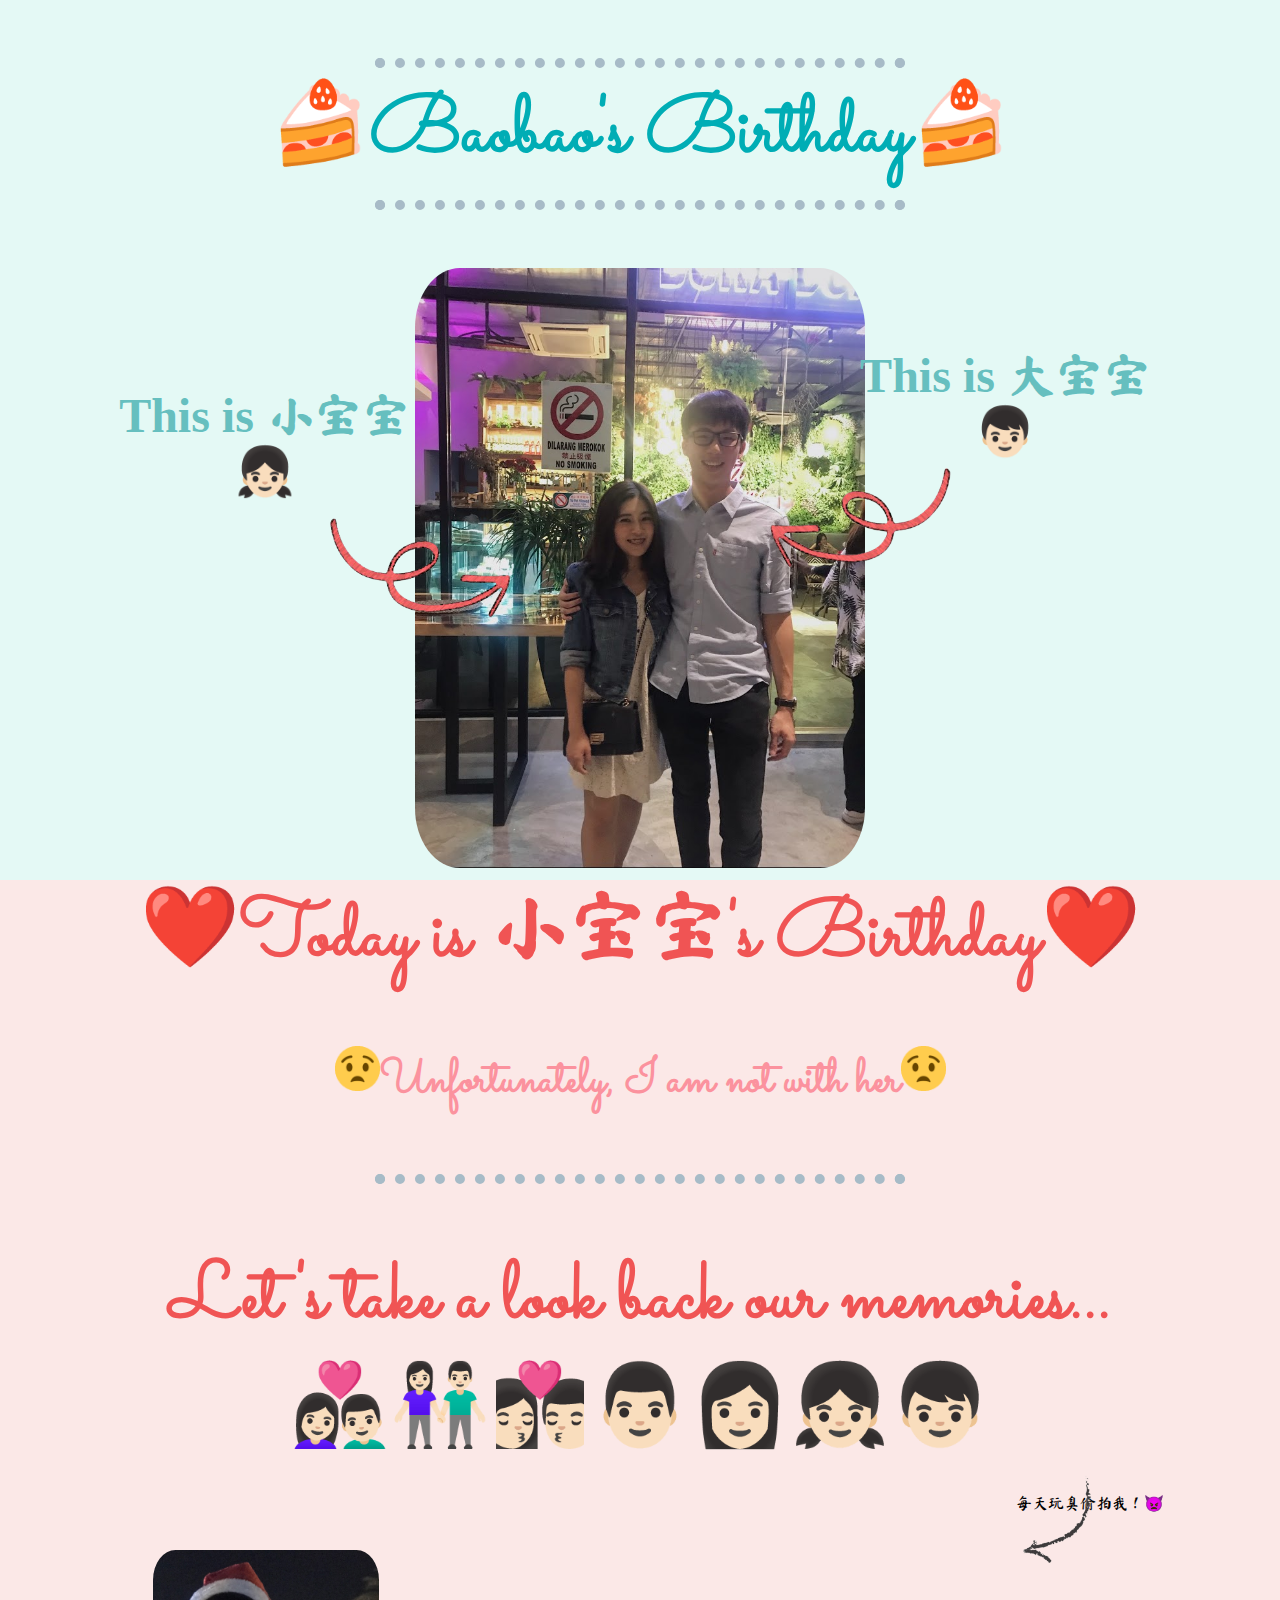
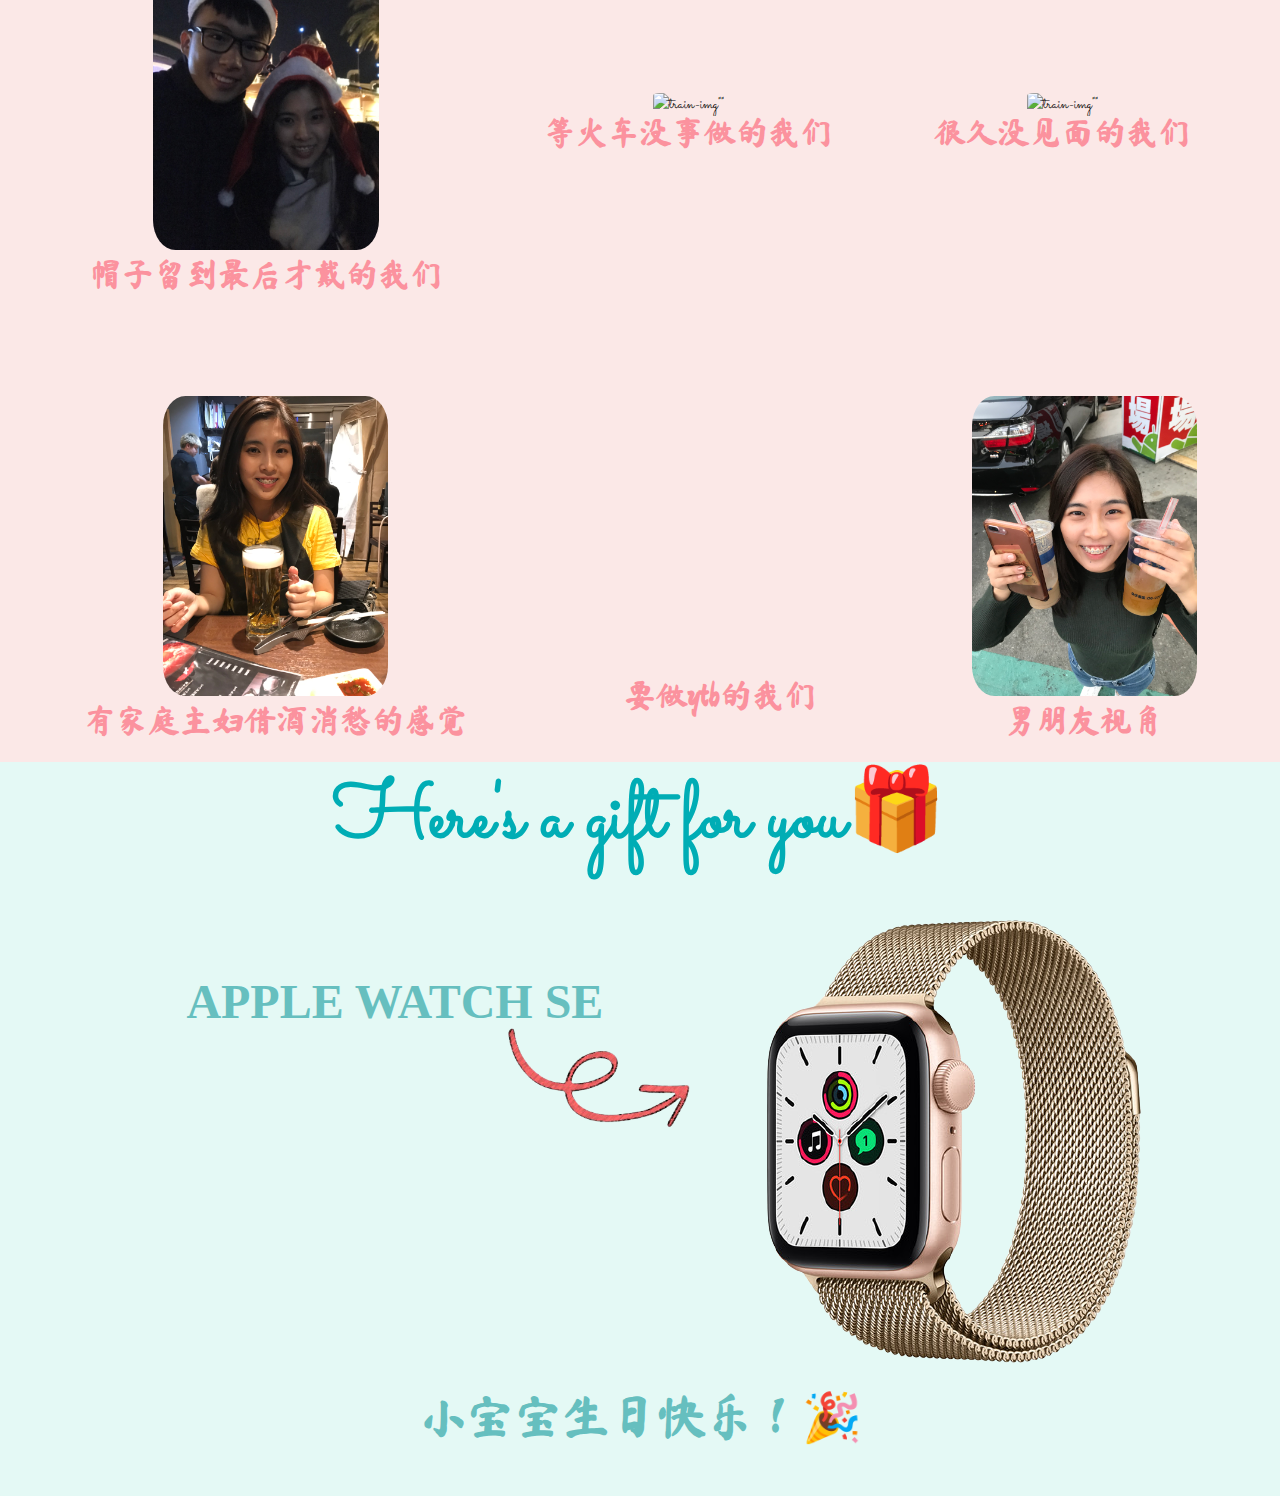
==== index.html @ 959c5164 "Update index.html" ====
<!DOCTYPE html>
<html lang="en" dir="ltr">
  <head>
    <meta charset="utf-8">
    <title>ZQ Birthday Present</title>
    <link rel="stylesheet" href="style.css">
    <link rel="icon" href="favicon.ico">
    <link href="https://fonts.googleapis.com/css2?family=Merriweather&family=Montserrat&family=Sacramento" rel="stylesheet">
    <link href="C:\Users\BRYAN LAY\OneDrive - Nanyang Technological University\Web Development\ZQ Brthday\FREESCPT.TTF" rel="stylesheet" type="text/css" />
    <link rel="stylesheet" href="C:\Users\BRYAN LAY\OneDrive - Nanyang Technological University\Web Development\ZQ Brthday\Butterfly and love pattern Chinese Font-Simplified Chinese Fonts.ttf">
    <link href="https://fonts.googleapis.com/css2?family=Ma+Shan+Zheng&display=swap" rel="stylesheet">
  </head>
  <body>
    <div class="div1">
      <hr class="line-break">
      <h1 class="dblue"><strong>🍰Baobao's Birthday🍰</strong></h1>
      <hr class="line-break">
      <div class="introduction blue">
        <p class="my-gf txt1 blue">This is <span class="chinese">小宝宝</span>👧🏻</p>
        <img class="arrow" src="arrow.jpg" alt="arrow">
        <img class="photo-together" src="photo-together.jpg" alt="photo-together.jpg">
        <img class="inverted-arrow" src="inverted-arrow.jpg" alt="inverted-arrow.jpg">
        <p class="me txt1 blue">This is <span class="chinese">大宝宝</span>👦🏻</p>
      </div>
    </div>
    <div class="div2">
      <h1 class="red">❤️Today is <span class="chinese">小宝宝</span>'s Birthday❤️</h1>
      <h2 class="unfortunate-txt pink"><img class="sad-emoji" src="sad-emoji.gif" alt="sad-emoji.jpg">Unfortunately, I am not with her<img class="sad-emoji" src="sad-emoji.gif" alt="sad-emoji.jpg"></h2>
      <hr class="line-break">
      <h1 class="memory-txt red">Let's take a look back our memories...</h1>
      <h1>👩🏻‍❤️‍👨🏻👫🏻👩🏻‍❤️‍💋‍👨🏻👨🏻‍👩🏻‍👧🏻‍👦🏻</h1>
      <p style="padding-top: 50px;" class="toupai-txt chinese">每天玩臭偷拍我！👿</p>
      <table><tbody><tr>
        <td>
        <img class="table-img" src="hat.jpg" alt=hat-img"">
        <p class="table-txt chinese">帽子留到最后才戴的我们</p>
        </td>
        <td>
          <img class="table-img" src="train.JPG" alt=train-img"">
          <p class="table-txt chinese">等火车没事做的我们</p>
        </td>
        <td>
          <img class="table-img" src="screenshot.jpg" alt=train-img"">
          <p class="table-txt chinese">很久没见面的我们</p>
        </td>
      </tr></tbody></table>
      <p style="padding:50px;"></p>
      <table><tbody><tr>
        <td>
        <img class="table-img" src="zq.jpg" alt=hat-img"">
        <p class="table-txt chinese">有家庭主妇借酒消愁的感觉</p>
        </td>
        <td>
        <video class="ytb-mp4" height="250"  src="ytb.mp4" autoplay muted></video>
        <p class="table-txt chinese">要做ytb的我们</p>
        </td>
        <td>
          <img class="table-img" src="bfview.jpg" alt=train-img"">
          <p class="table-txt chinese">男朋友视角</p>
        </td>
      </tr></tbody></table>
      <img class="arrow2" src="arrow2.jpg" alt="arrow2-img">
    </div>
    <div class="div3">
      <h1 class="dblue">Here's a gift for you🎁</h1>
      <p class="apple-watch-txt">APPLE WATCH SE</p>
      <img class="arrow3" src="arrow.jpg" alt="arrow">
      <img src="apple-watch2.jpg" alt="apple-watch-img">
      <br>
      <p class="wish chinese">小宝宝生日快乐！🎉</p>
    </div>
  </body>
</html>
---- style.css ----
body{
  margin: 0;
  text-align: center;
  font-family: 'Sacramento', cursive;
}

h1{
  margin: 0;
  font-size: 5rem;
}

h2{
  margin: 0;
  font-size: 3rem;
}

p{
  margin: 0;
  font-family: 'Freestyle Script', cursive;
}

table{
  margin: 0 auto;
}

td{
  padding-right: 50px;
  padding-left: 50px;
}

.blue{
  color: #66BFBF;
}

.dblue{
  color: #00adb5;
}

.pink{
  color: #fb929e;
}

.red{
  color: #f05454;
}

.txt1{
  display: inline-block;
  color: #66BFBF;
  font-weight: bold;
  width: 300px;
  font-size: 3rem;
  font-family: 'Freestyle Script', cursive;
}

.line-break{
  border: dotted;
  border-color: #a7bbc7;
  border-width: 10px;
  border-top: 0;
  width: 510px;
}

.introduction{
  margin-top: 50px;
  display: inline-block;
  text-align: center;
}

.my-gf{
  position: relative;
  left: 90px;
  bottom: 380px;
}

.arrow{
  position: relative;
  height: 100px;
  z-index: 10;
  margin-right: -100px;
  margin-bottom: 250px;
}

.photo-together{
  position: relative;
  border-radius: 10%;
  height: 600px;
}

.inverted-arrow{
  height: 100px;
  position: relative;
  margin-left: -100px;
  margin-bottom: 300px;
}

.me{
  position: relative;
  right: 100px;
  bottom: 420px;
}

.div1{
  background-color: #e4f9f5;
  padding-top: 50px;
  position: relative;
}

.div2{
  background-color: #fbe8e7;
}

.div3{
  background-color: #e4f9f5;
}

.unfortunate-txt{
  padding-top: 50px;
  padding-bottom: 50px;
}

.sad-emoji{
  width: 45px;
}

.memory-txt{
  padding-top: 50px;
}

.toupai-txt{
  display: inline-block;
  position: relative;
  left: 450px;
  bottom: 30px;
}

.arrow2{
  position: relative;
  bottom: 880px;
  left: 420px;
  height: 110px;
  margin-bottom: -100px;
}

.ytb-mp4{
  border-radius: 13%;
}

.table-img{
  height: 300px;
  border-radius: 10%;
}

.table-txt{
  margin: 0;
  color: #fb929e;
  font-weight: bold;
  font-size: 2rem;
}

.apple-watch-txt{
  position: relative;
  display: inline-block;
  color: #66BFBF;
  font-weight: bold;
  font-size: 3rem;
  left: 100px;
  bottom: 360px;
}

.arrow3{
  position: relative;
  height: 100px;
  z-index: 10;
  margin-bottom: 250px;
}

.wish{
  margin: 0;
  display: inline-block;
  color: #66BFBF;
  font-weight: bold;
  font-size: 3rem;
  padding-bottom: 50px;
}

  .chinese{
    font-family: 'Butterfly and love pattern Chinese Font-Simplified Chinese Fonts', 'Ma Shan Zheng';
  }
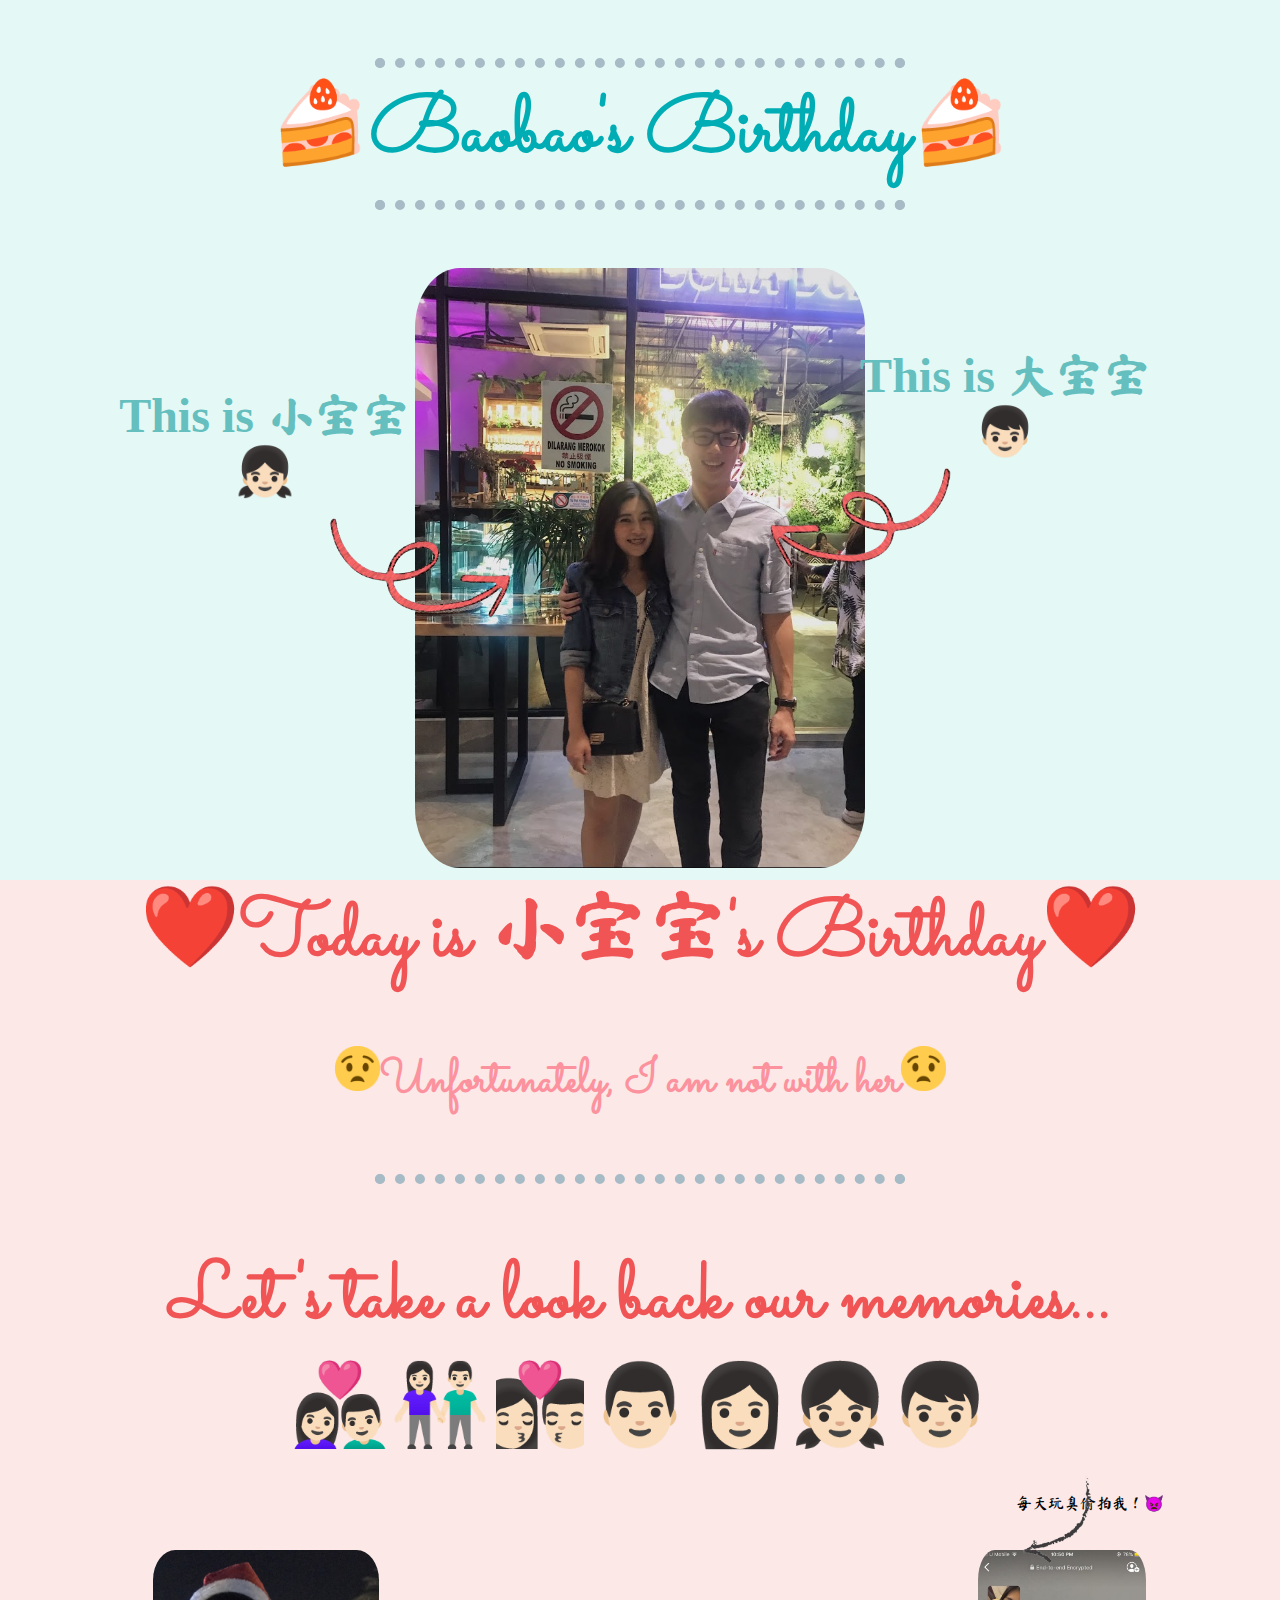
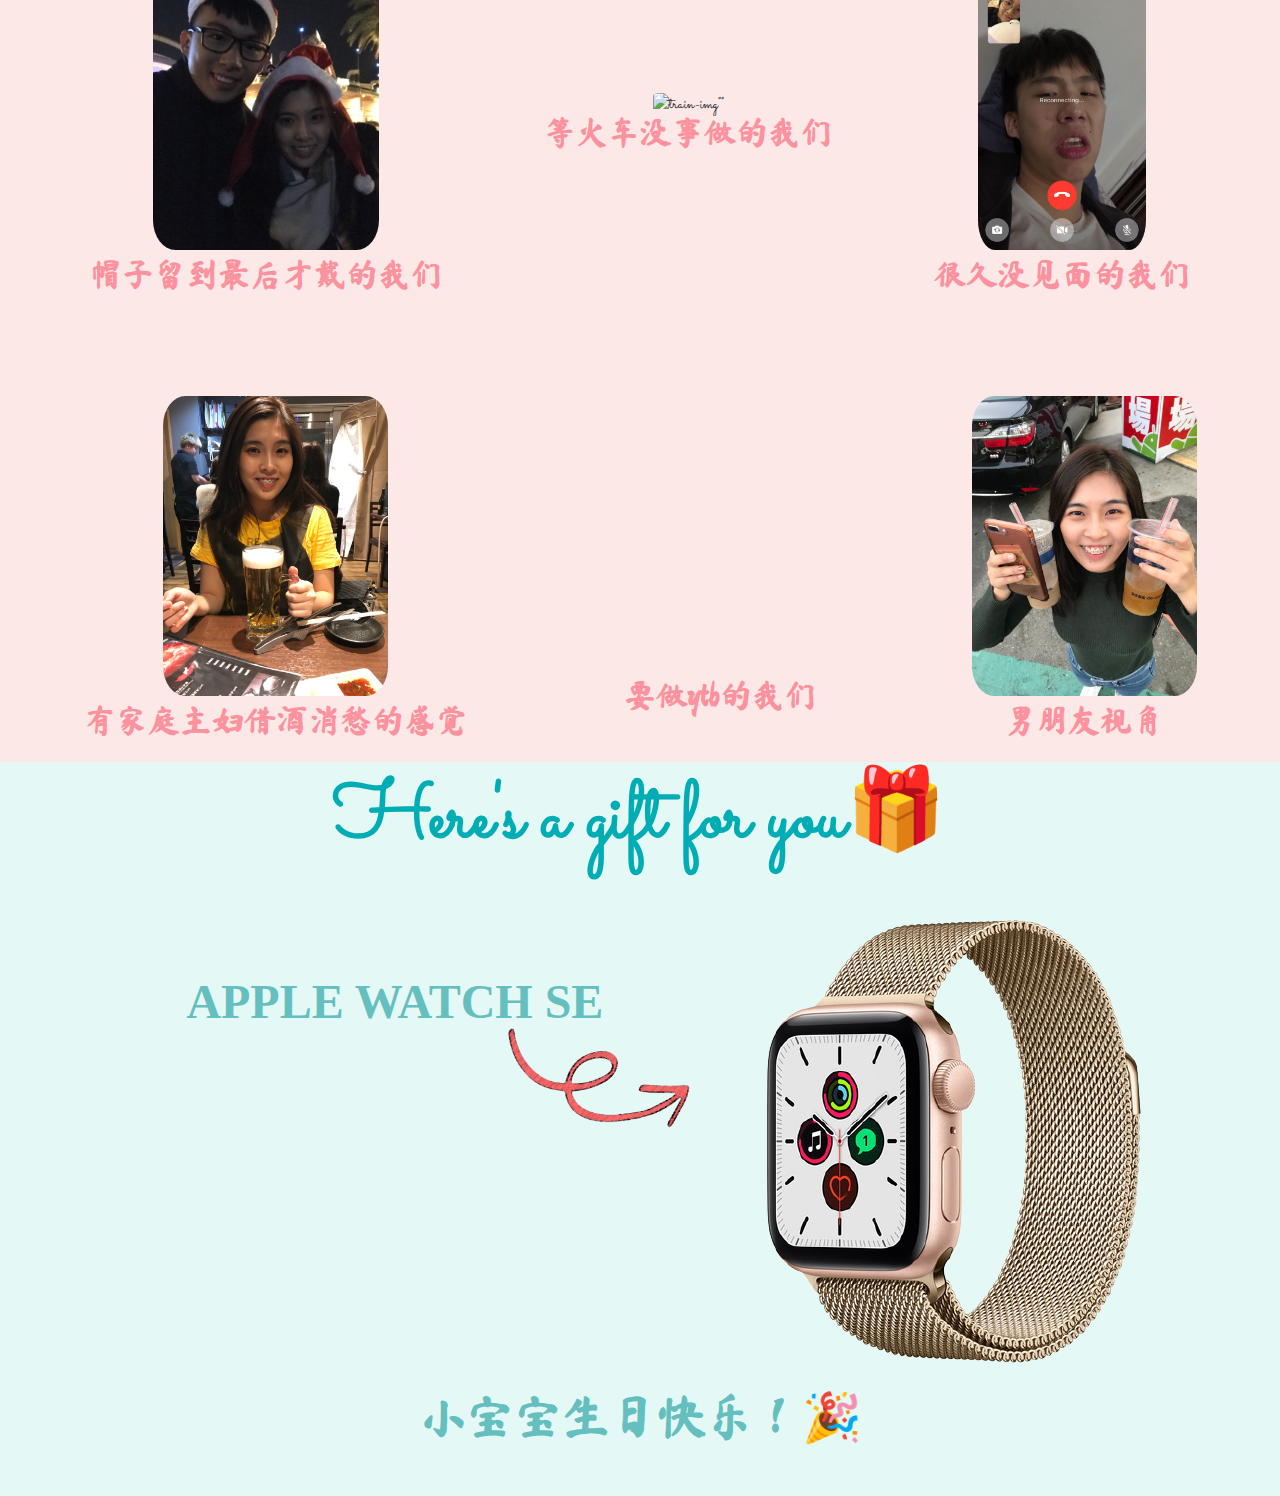
==== commit d469327a: "Update index.html" ====
--- a/index.html
+++ b/index.html
@@ -40,7 +40,7 @@
           <p class="table-txt chinese">等火车没事做的我们</p>
         </td>
         <td>
-          <img class="table-img" src="screenshot.jpg" alt=train-img"">
+          <img class="table-img" src="screenshot.JPG" alt=train-img"">
           <p class="table-txt chinese">很久没见面的我们</p>
         </td>
       </tr></tbody></table>
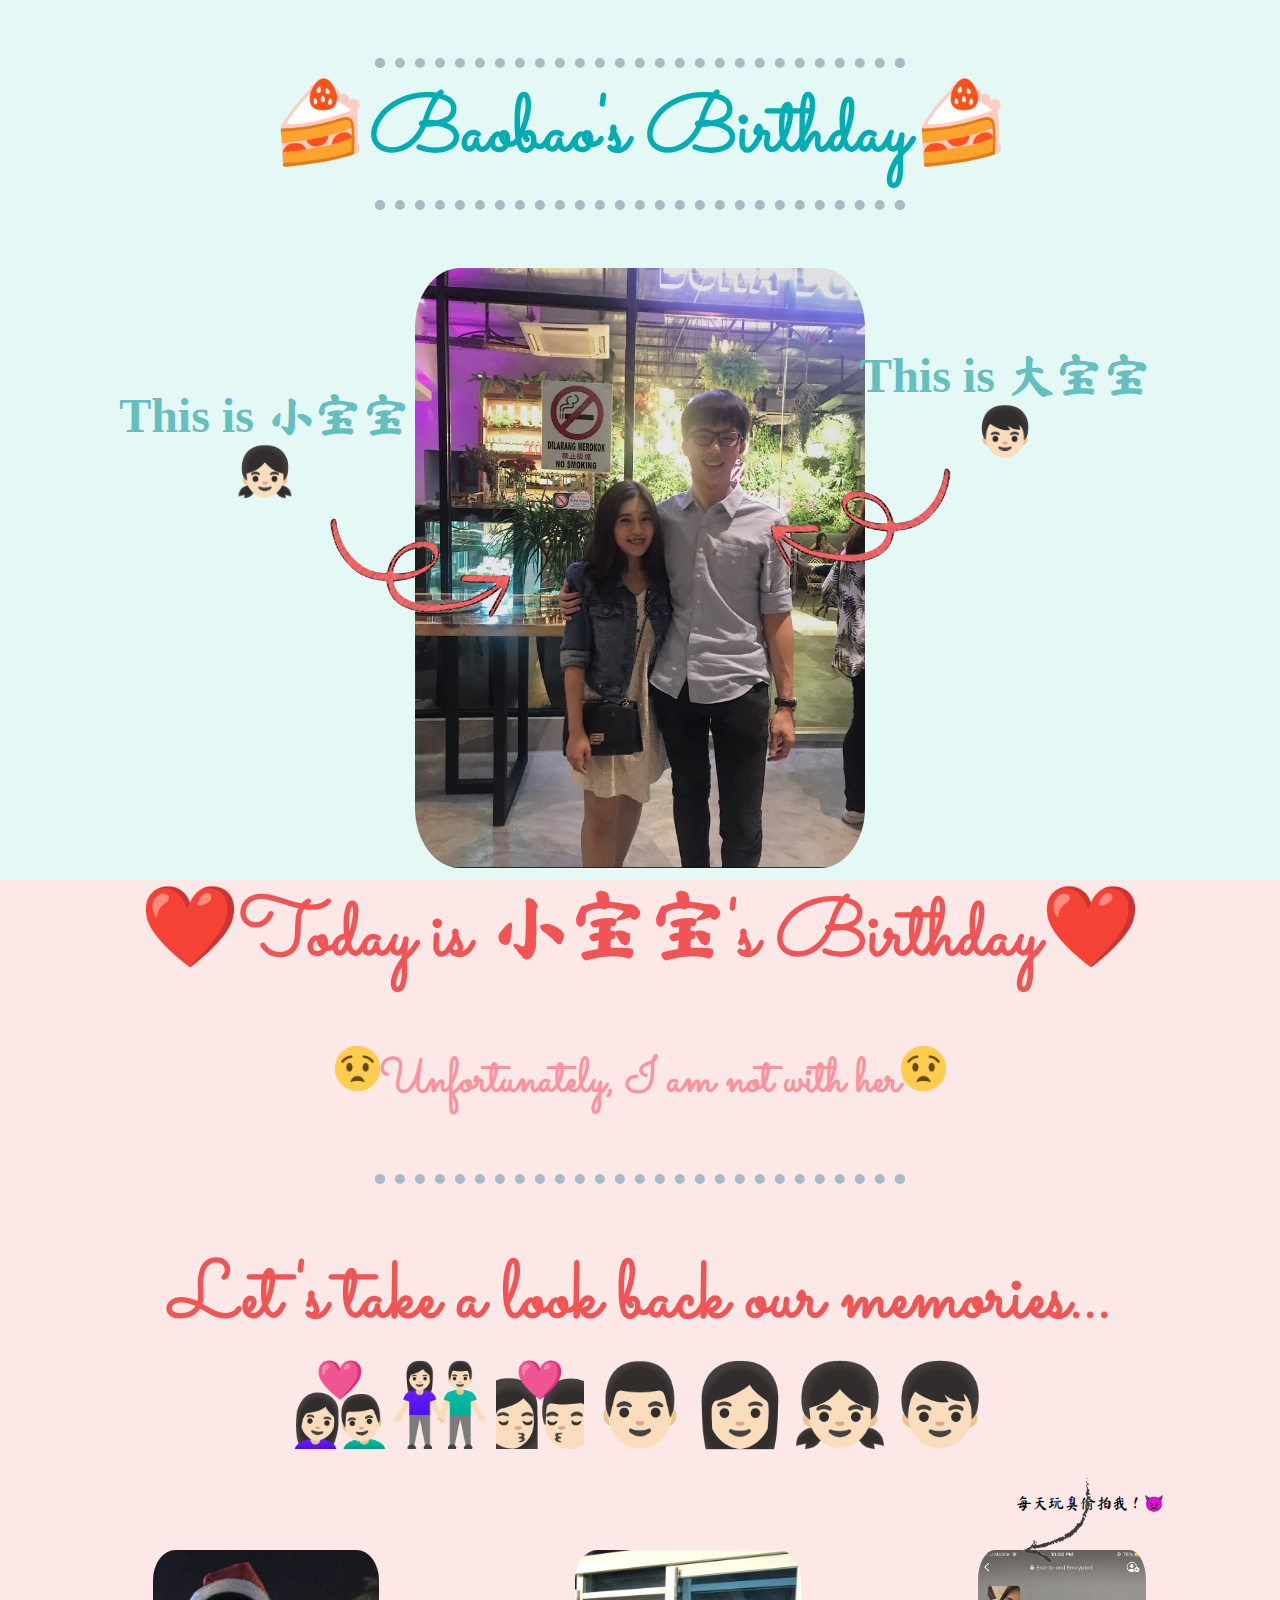
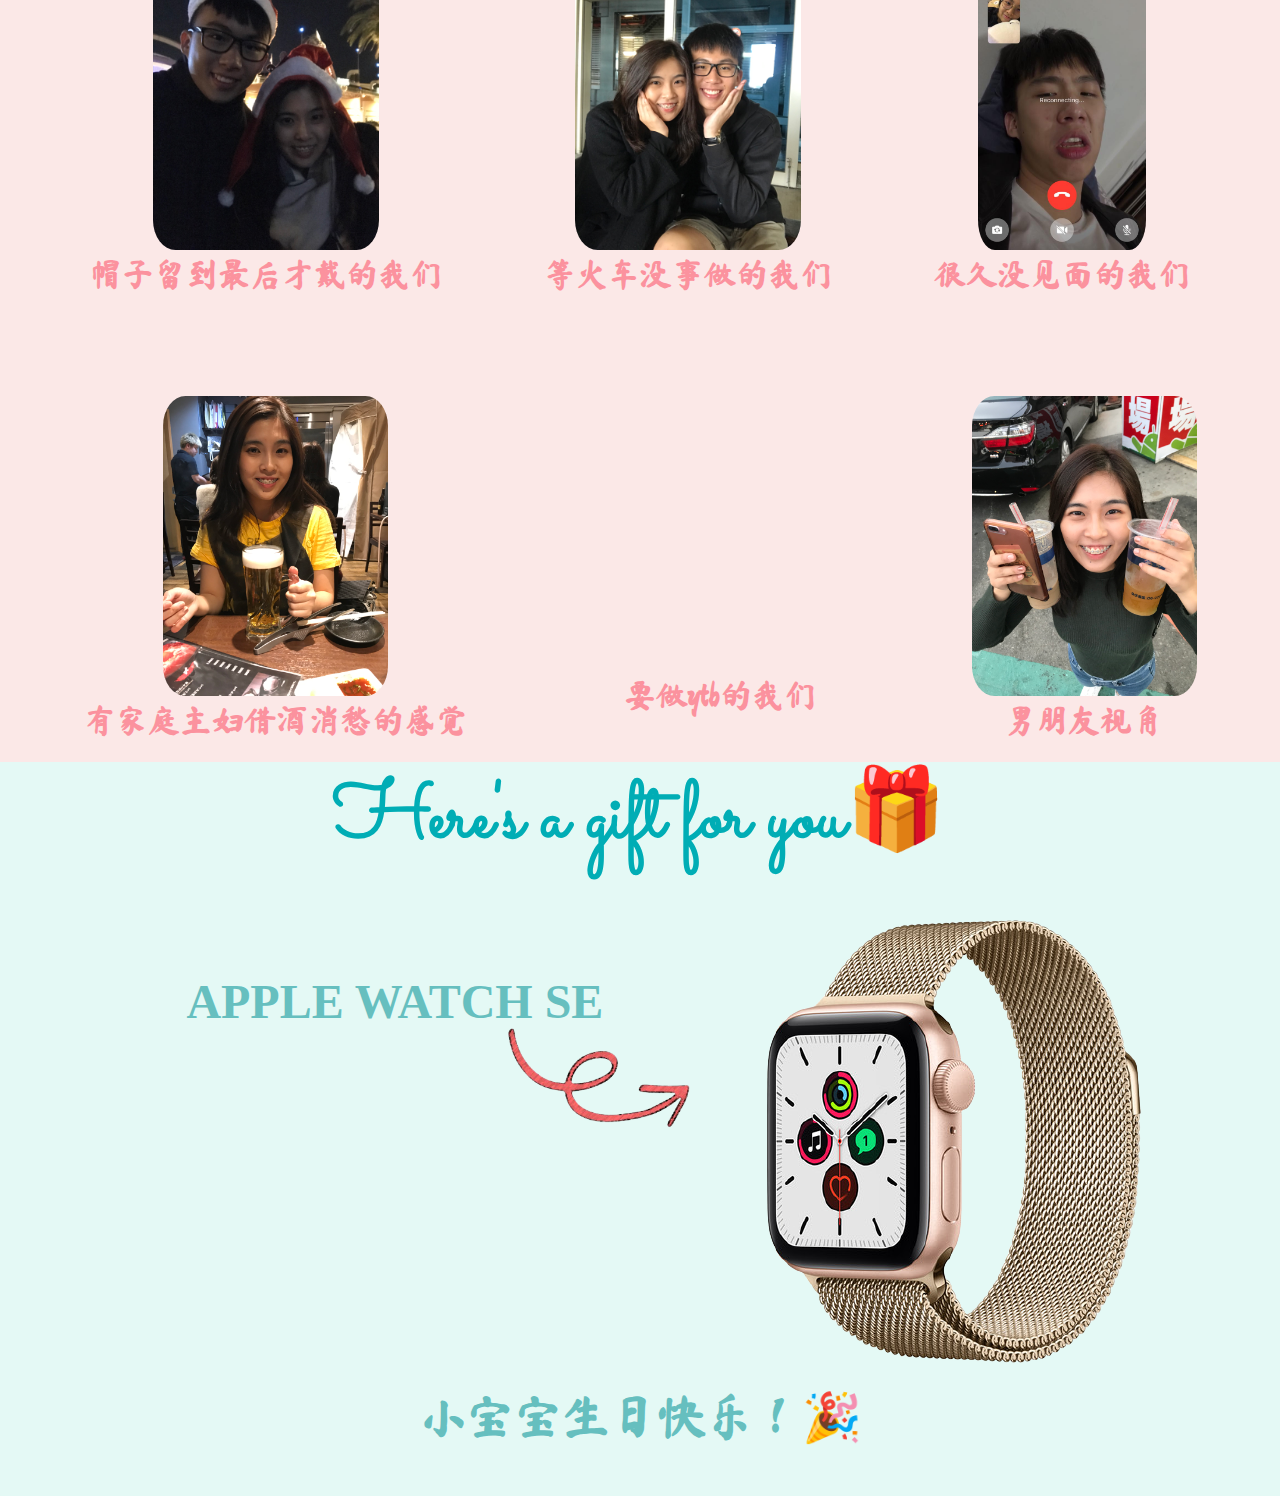
==== commit 15d896d8: "Update index.html" ====
--- a/index.html
+++ b/index.html
@@ -36,18 +36,18 @@
         <p class="table-txt chinese">帽子留到最后才戴的我们</p>
         </td>
         <td>
-          <img class="table-img" src="train.JPG" alt=train-img"">
+          <img class="table-img" src="train.jpg" alt=train-img"">
           <p class="table-txt chinese">等火车没事做的我们</p>
         </td>
         <td>
-          <img class="table-img" src="screenshot.JPG" alt=train-img"">
+          <img class="table-img" src="screenshot.JPG" alt=screenshot-img"">
           <p class="table-txt chinese">很久没见面的我们</p>
         </td>
       </tr></tbody></table>
       <p style="padding:50px;"></p>
       <table><tbody><tr>
         <td>
-        <img class="table-img" src="zq.jpg" alt=hat-img"">
+        <img class="table-img" src="zq.jpg" alt=zq-img"">
         <p class="table-txt chinese">有家庭主妇借酒消愁的感觉</p>
         </td>
         <td>
@@ -55,7 +55,7 @@
         <p class="table-txt chinese">要做ytb的我们</p>
         </td>
         <td>
-          <img class="table-img" src="bfview.jpg" alt=train-img"">
+          <img class="table-img" src="bfview.jpg" alt=bfview-img"">
           <p class="table-txt chinese">男朋友视角</p>
         </td>
       </tr></tbody></table>
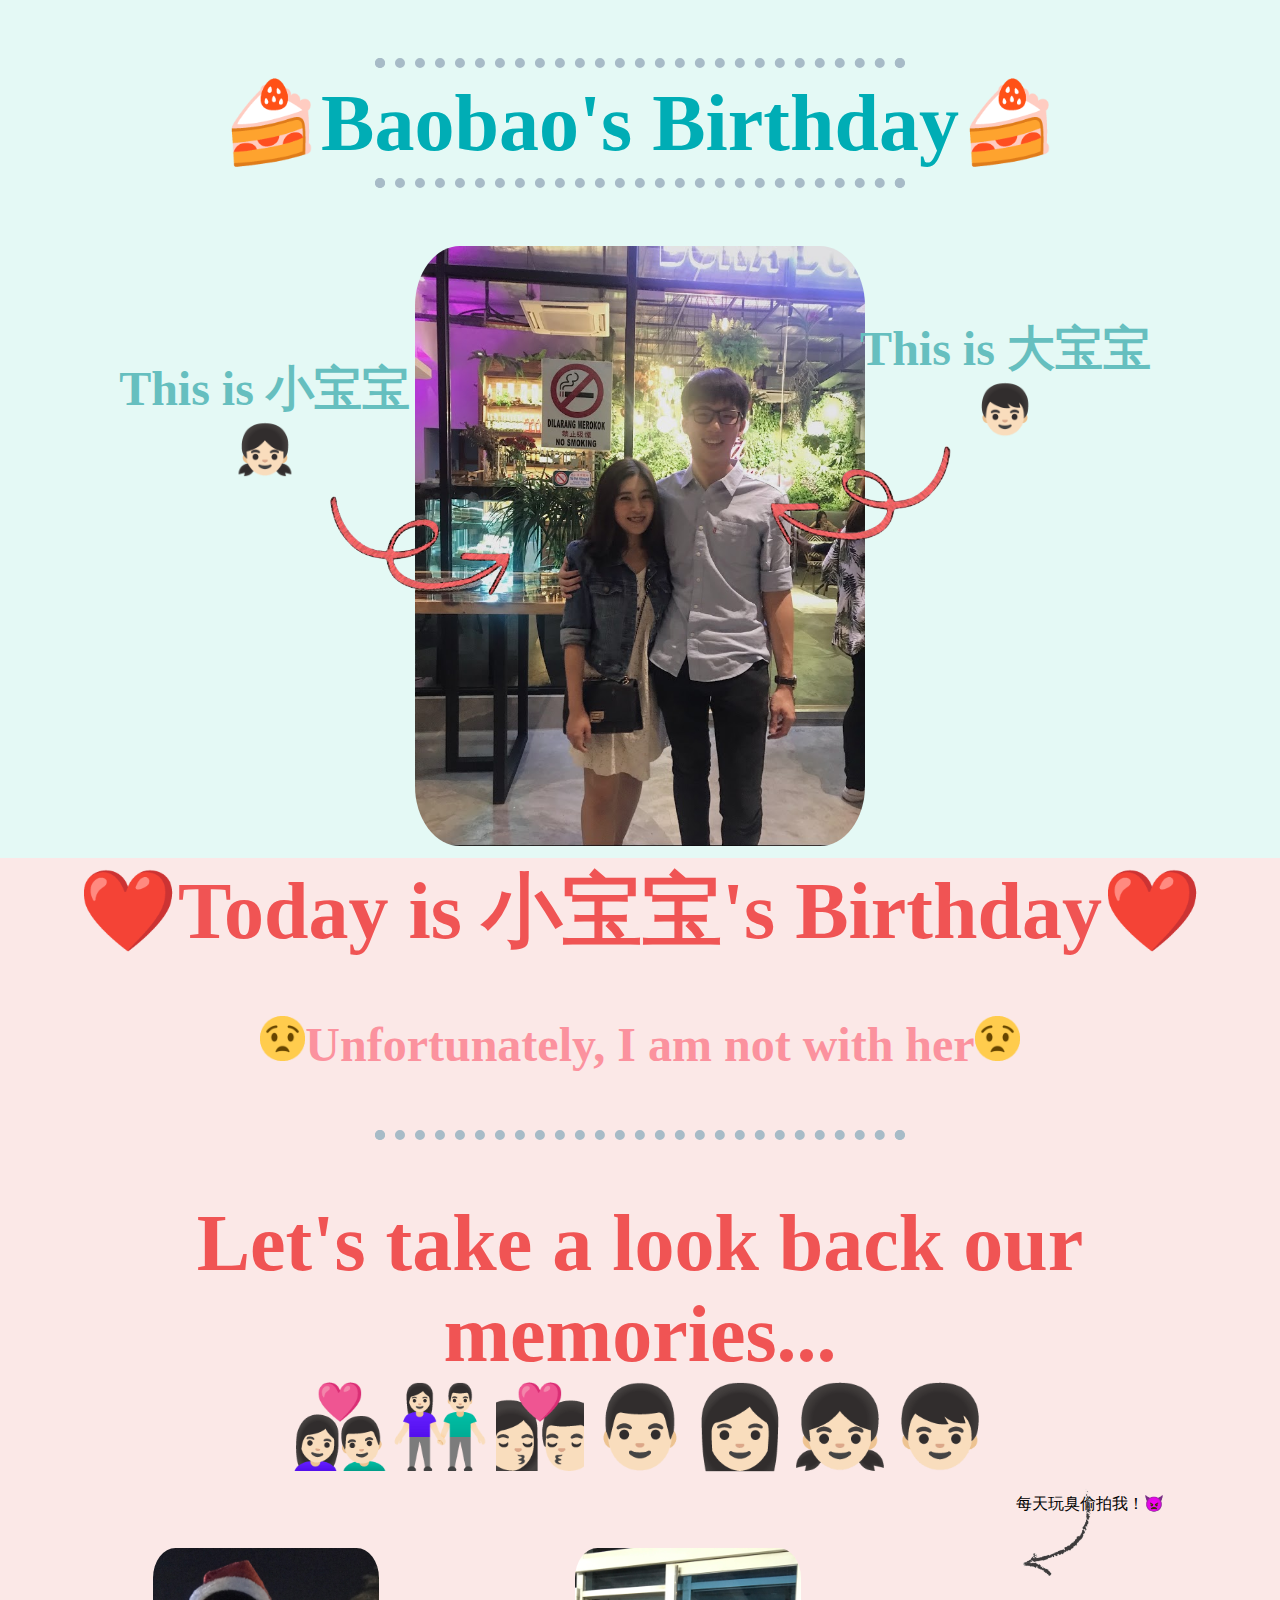
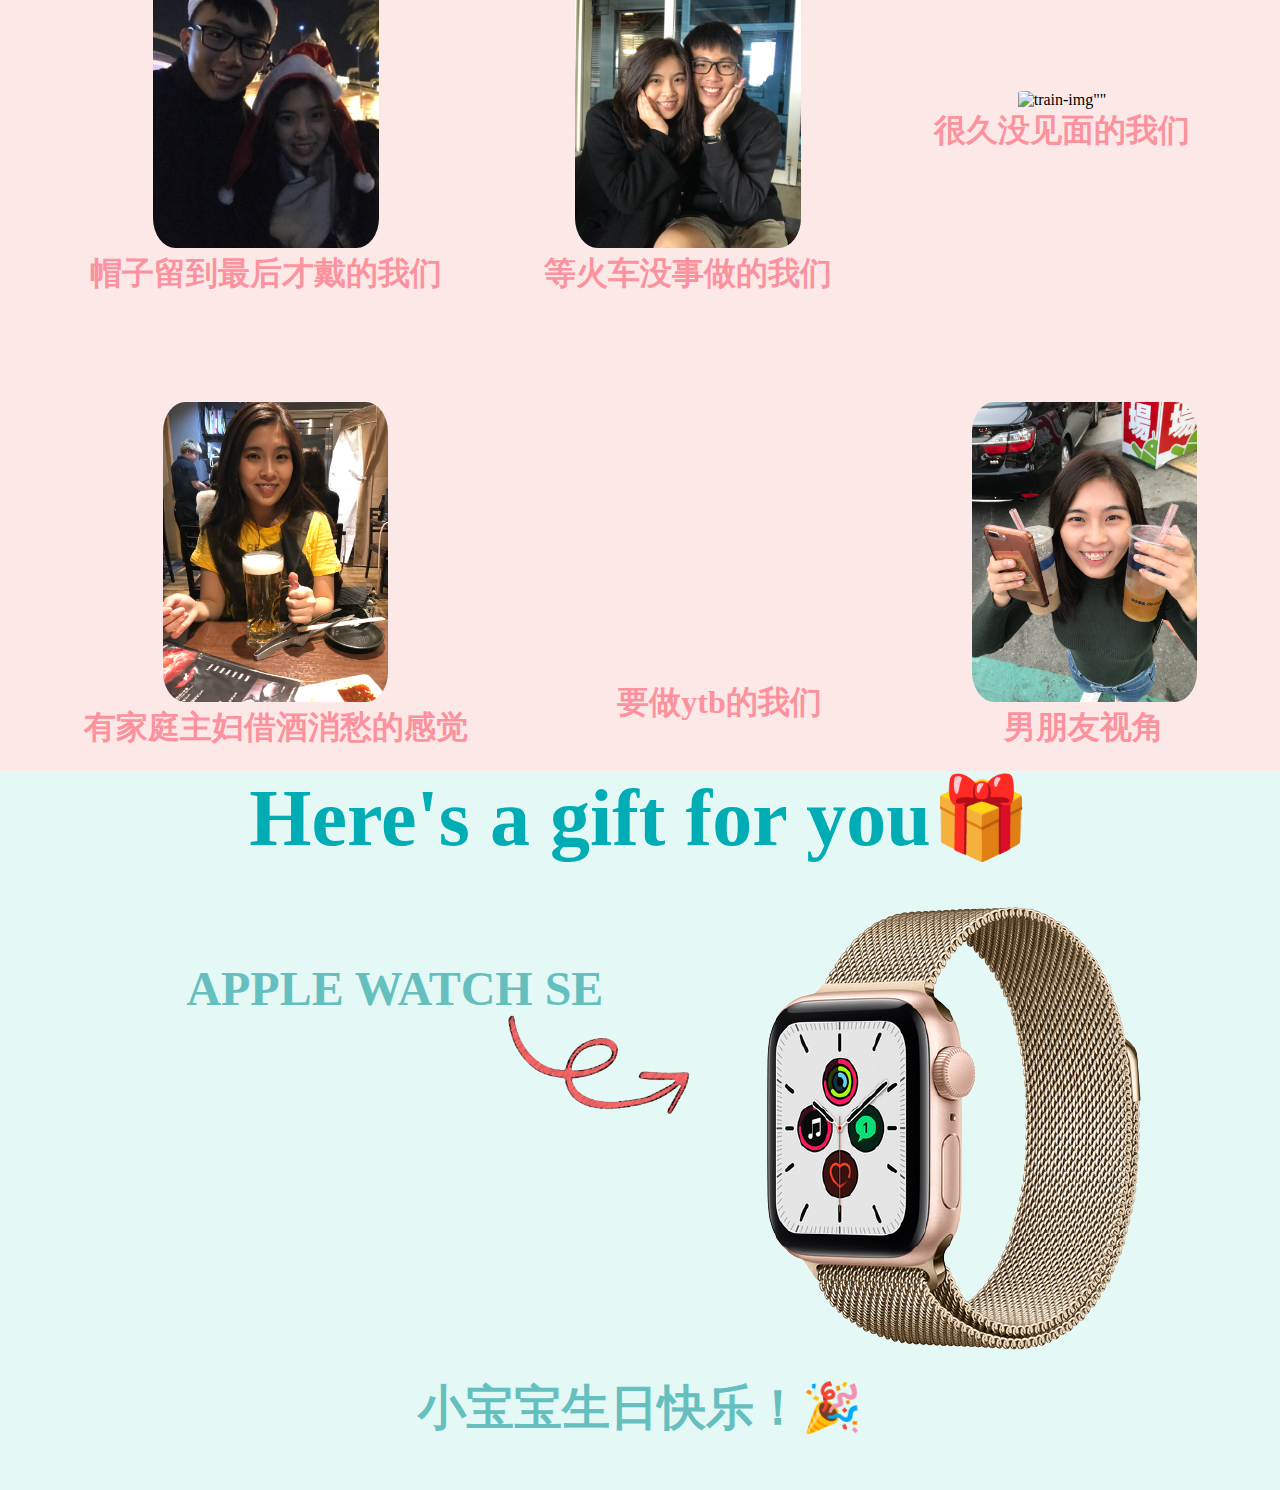
==== commit 0319f777: "Update index.html" ====
--- a/index.html
+++ b/index.html
@@ -5,10 +5,6 @@
     <title>ZQ Birthday Present</title>
     <link rel="stylesheet" href="style.css">
     <link rel="icon" href="favicon.ico">
-    <link href="https://fonts.googleapis.com/css2?family=Merriweather&family=Montserrat&family=Sacramento" rel="stylesheet">
-    <link href="C:\Users\BRYAN LAY\OneDrive - Nanyang Technological University\Web Development\ZQ Brthday\FREESCPT.TTF" rel="stylesheet" type="text/css" />
-    <link rel="stylesheet" href="C:\Users\BRYAN LAY\OneDrive - Nanyang Technological University\Web Development\ZQ Brthday\Butterfly and love pattern Chinese Font-Simplified Chinese Fonts.ttf">
-    <link href="https://fonts.googleapis.com/css2?family=Ma+Shan+Zheng&display=swap" rel="stylesheet">
   </head>
   <body>
     <div class="div1">
@@ -40,14 +36,14 @@
           <p class="table-txt chinese">等火车没事做的我们</p>
         </td>
         <td>
-          <img class="table-img" src="screenshot.JPG" alt=screenshot-img"">
+          <img class="table-img" src="screenshot.jpg" alt=train-img"">
           <p class="table-txt chinese">很久没见面的我们</p>
         </td>
       </tr></tbody></table>
       <p style="padding:50px;"></p>
       <table><tbody><tr>
         <td>
-        <img class="table-img" src="zq.jpg" alt=zq-img"">
+        <img class="table-img" src="zq.jpg" alt=hat-img"">
         <p class="table-txt chinese">有家庭主妇借酒消愁的感觉</p>
         </td>
         <td>
@@ -55,7 +51,7 @@
         <p class="table-txt chinese">要做ytb的我们</p>
         </td>
         <td>
-          <img class="table-img" src="bfview.jpg" alt=bfview-img"">
+          <img class="table-img" src="bfview.jpg" alt=train-img"">
           <p class="table-txt chinese">男朋友视角</p>
         </td>
       </tr></tbody></table>
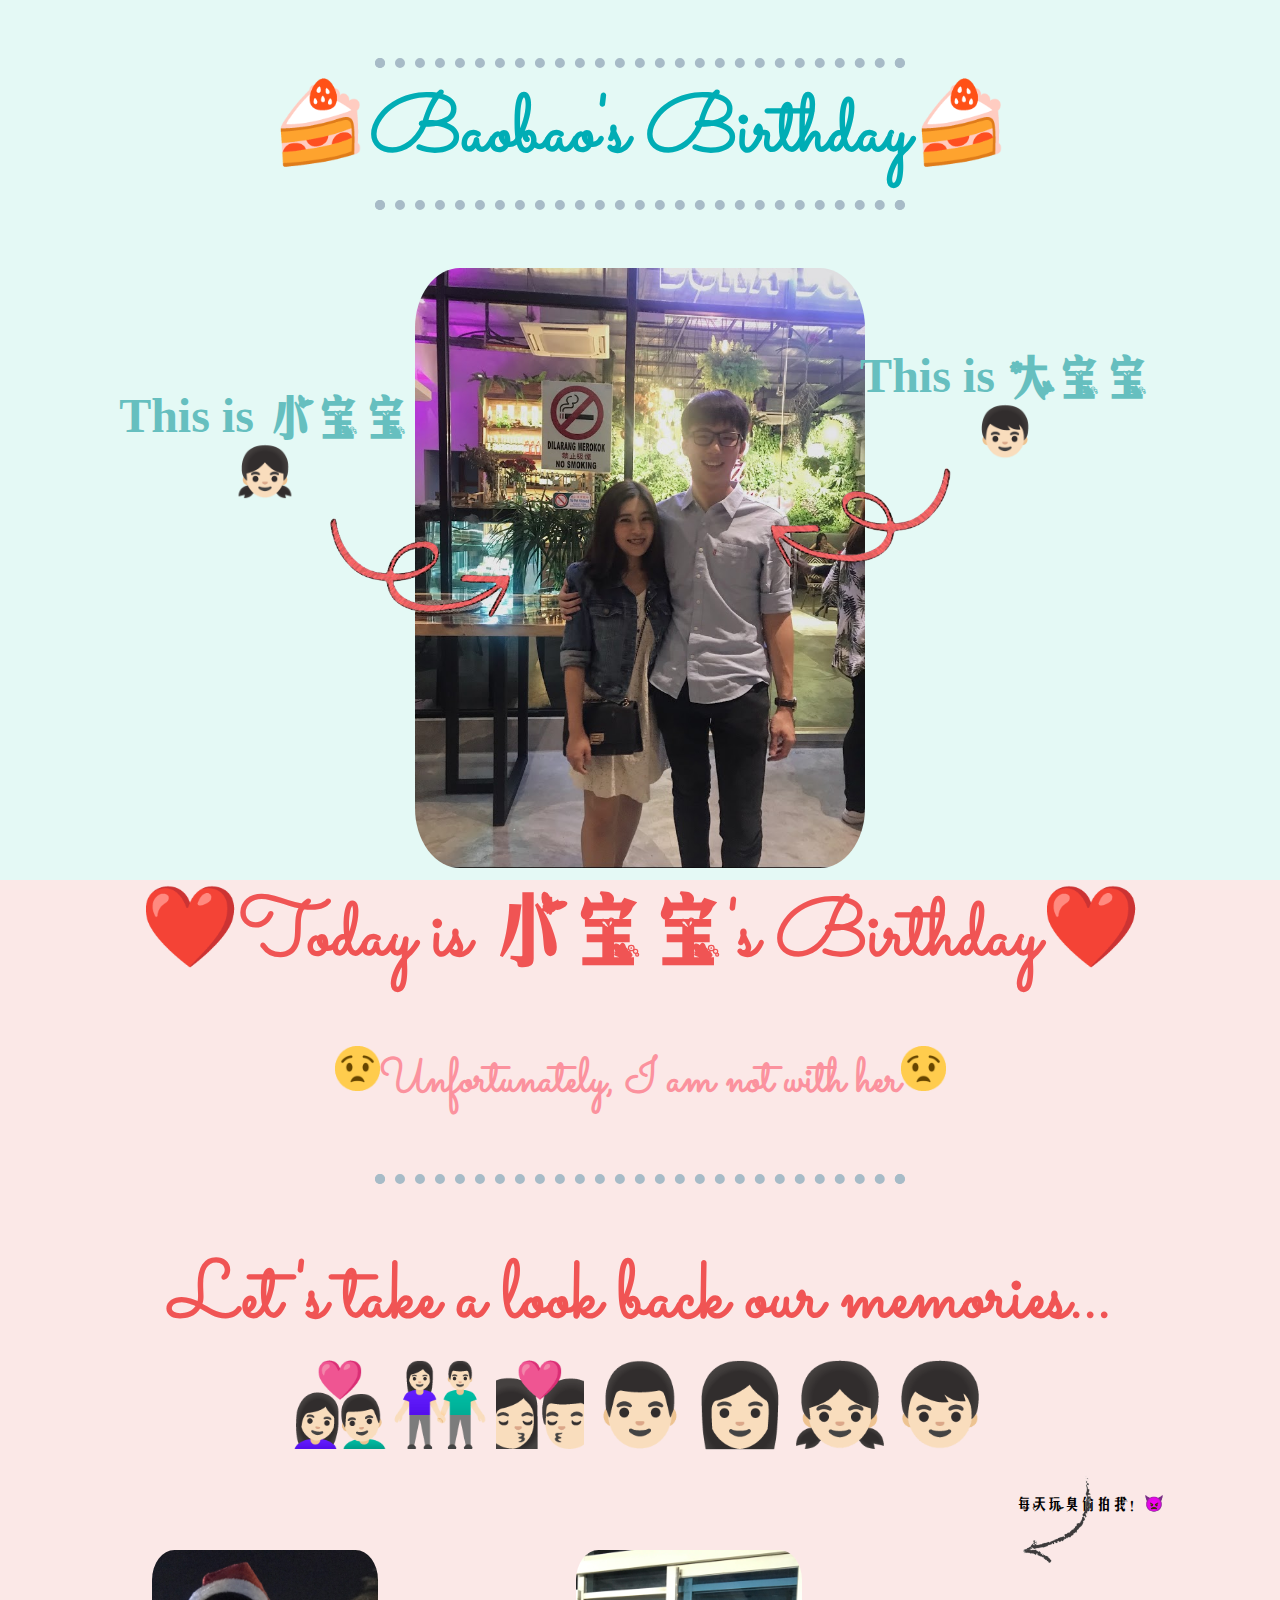
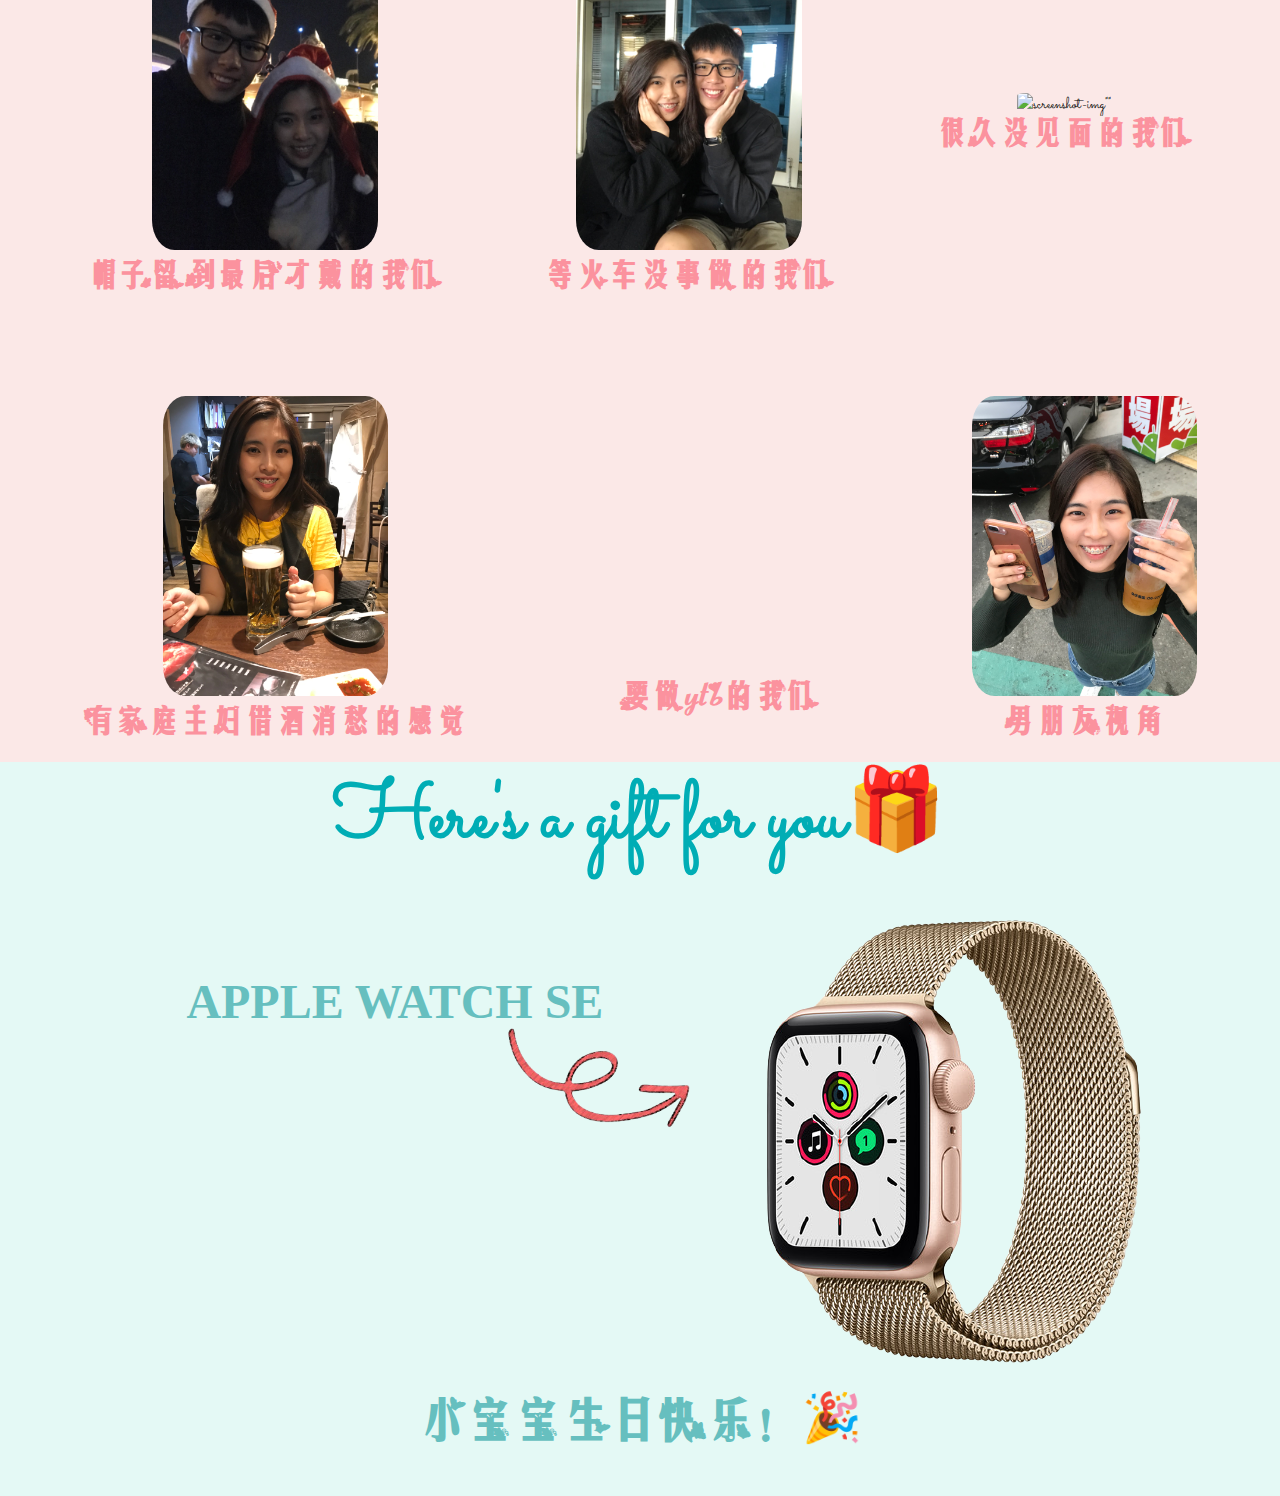
==== commit d2446770: "Update index.html" ====
--- a/index.html
+++ b/index.html
@@ -36,7 +36,7 @@
           <p class="table-txt chinese">等火车没事做的我们</p>
         </td>
         <td>
-          <img class="table-img" src="screenshot.jpg" alt=train-img"">
+          <img class="table-img" src="screenshot.jpg" alt=screenshot-img"">
           <p class="table-txt chinese">很久没见面的我们</p>
         </td>
       </tr></tbody></table>
@@ -51,7 +51,7 @@
         <p class="table-txt chinese">要做ytb的我们</p>
         </td>
         <td>
-          <img class="table-img" src="bfview.jpg" alt=train-img"">
+          <img class="table-img" src="bfview.jpg" alt=bfview-img"">
           <p class="table-txt chinese">男朋友视角</p>
         </td>
       </tr></tbody></table>
--- a/style.css
+++ b/style.css
@@ -1,3 +1,23 @@
+@font-face {
+font-family: "Ma Shan Zheng";
+src: url("MaShanZheng-Regular.ttf") format("truetype");
+}
+
+@font-face {
+font-family: "Butterfly and love pattern Chinese Font-Simplified Chinese Fonts";
+src: url("Butterfly and love pattern Chinese Font-Simplified Chinese Fonts.ttf") format("truetype");
+}
+
+@font-face {
+font-family: "Freestyle Script";
+src: url("FREESCPT.TTF.ttf") format("truetype");
+}
+
+@font-face {
+font-family: "Sacramento";
+src: url("Sacramento-Regular.ttf") format("truetype");
+}
+
 body{
   margin: 0;
   text-align: center;
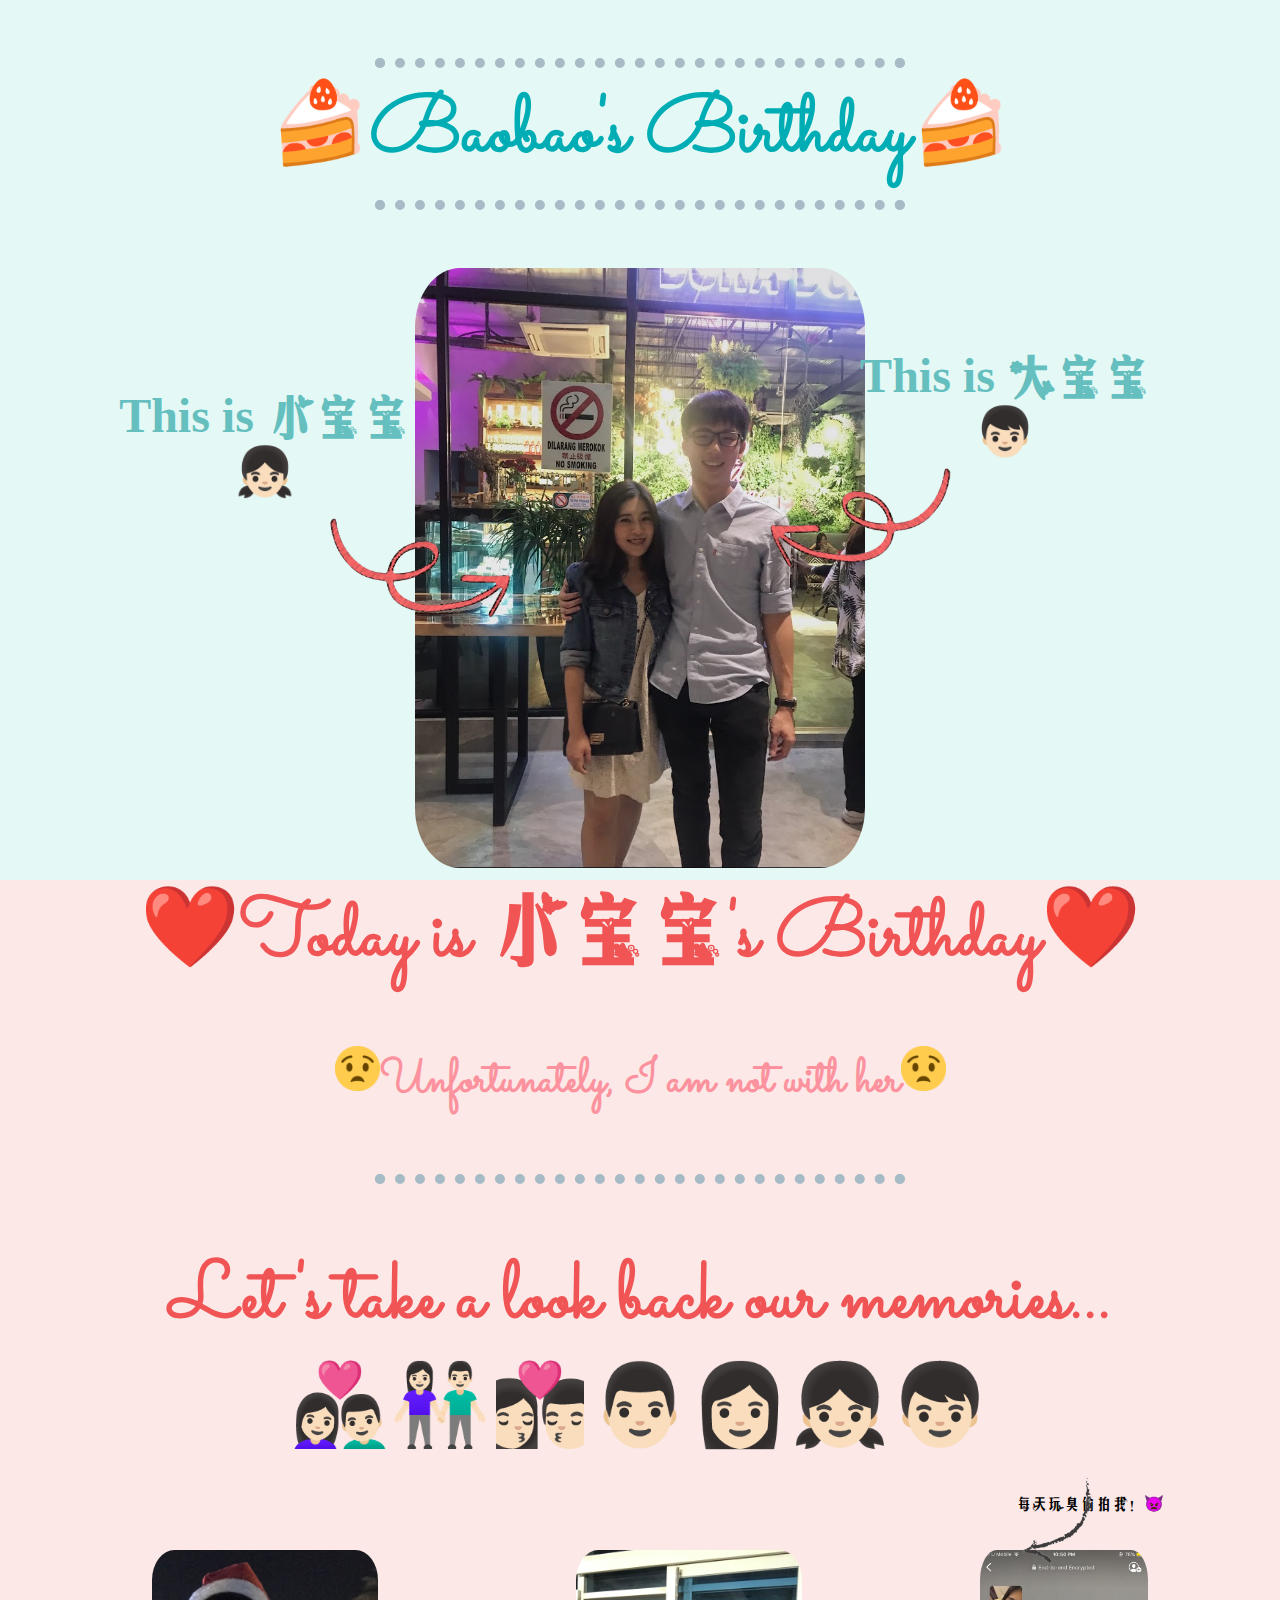
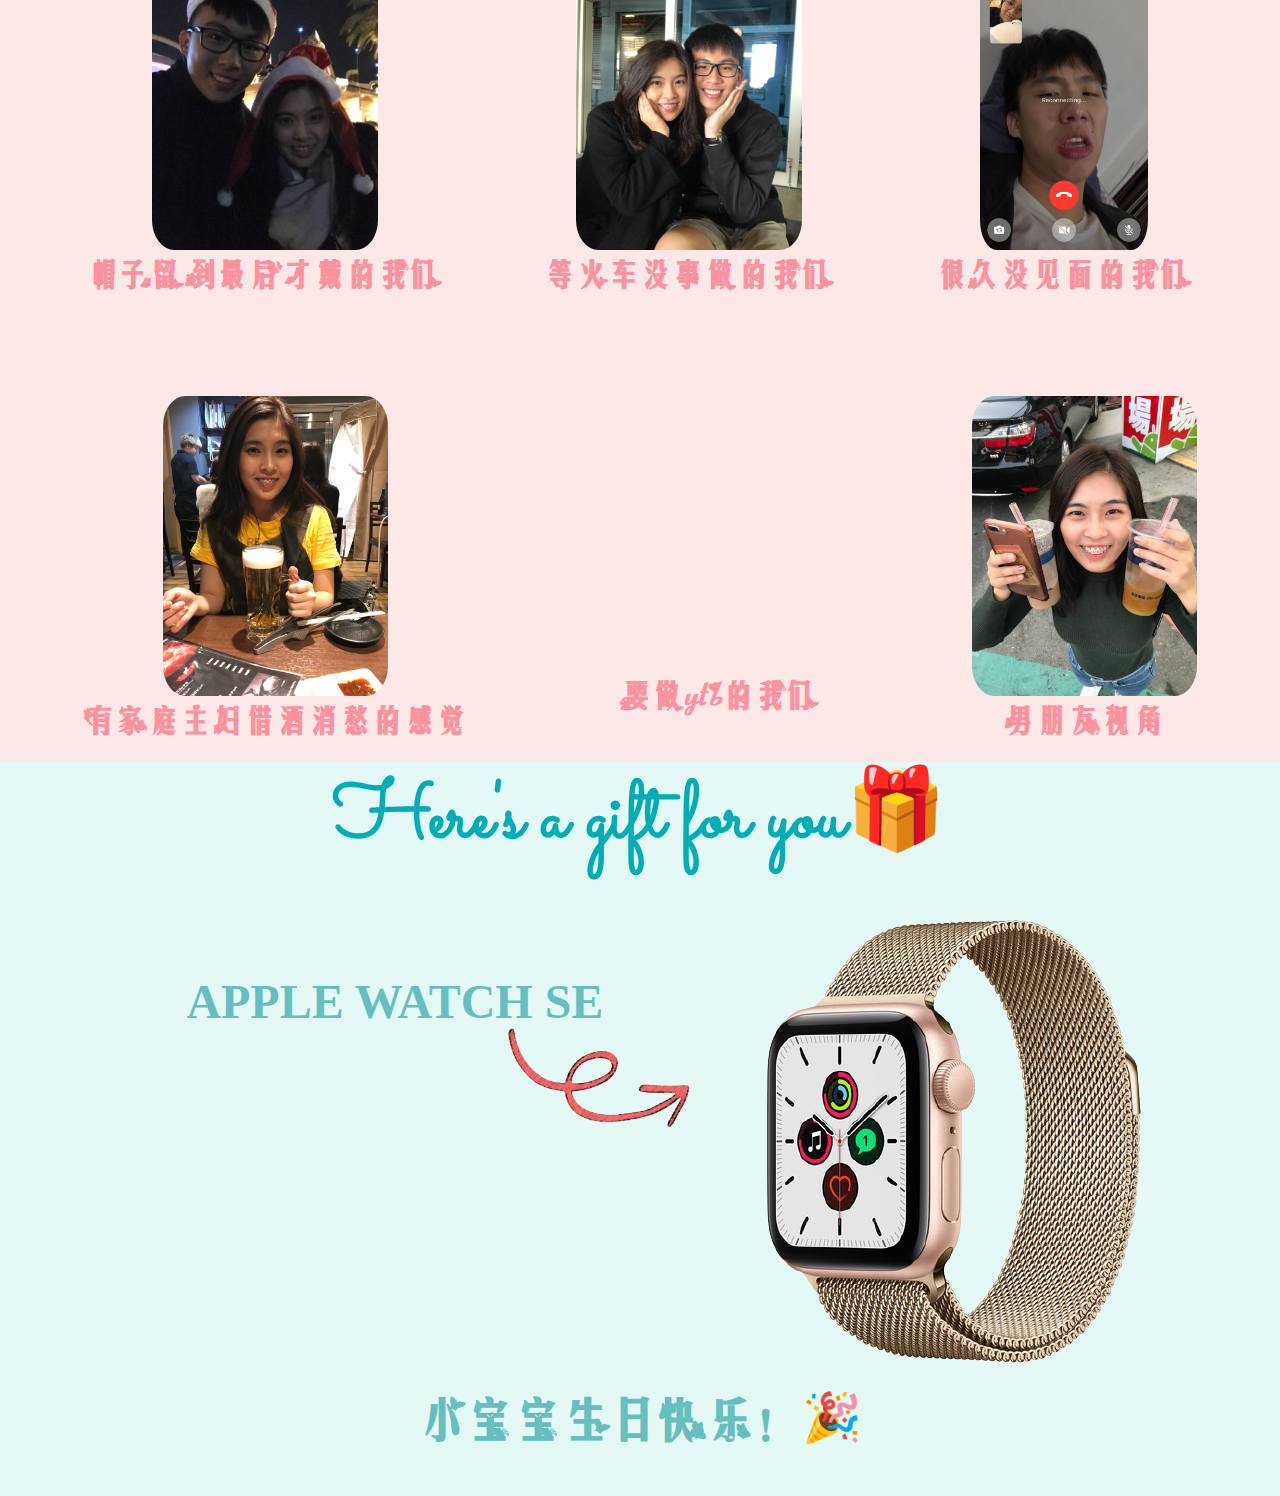
==== commit d3fda744: "Update index.html" ====
--- a/index.html
+++ b/index.html
@@ -36,7 +36,7 @@
           <p class="table-txt chinese">等火车没事做的我们</p>
         </td>
         <td>
-          <img class="table-img" src="screenshot.jpg" alt=screenshot-img"">
+          <img class="table-img" src="screenshot.JPG" alt=screenshot-img"">
           <p class="table-txt chinese">很久没见面的我们</p>
         </td>
       </tr></tbody></table>
